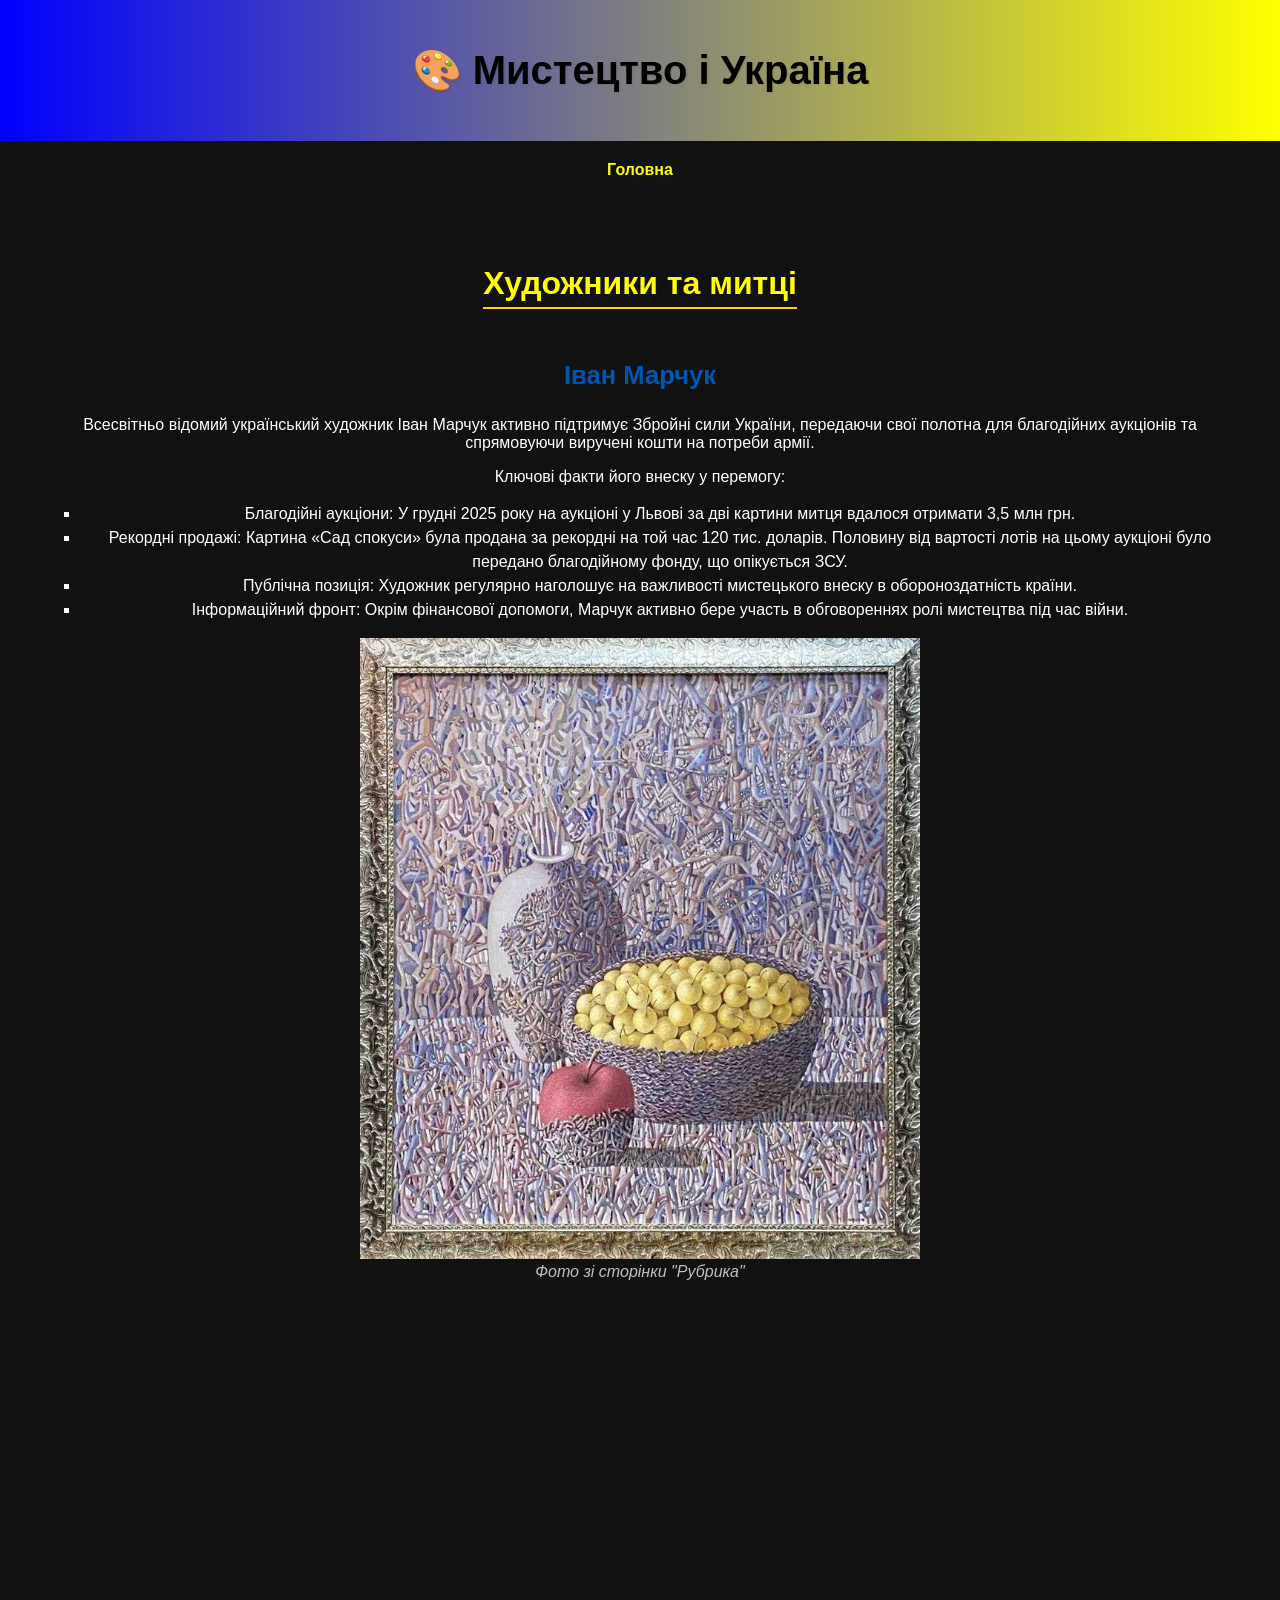
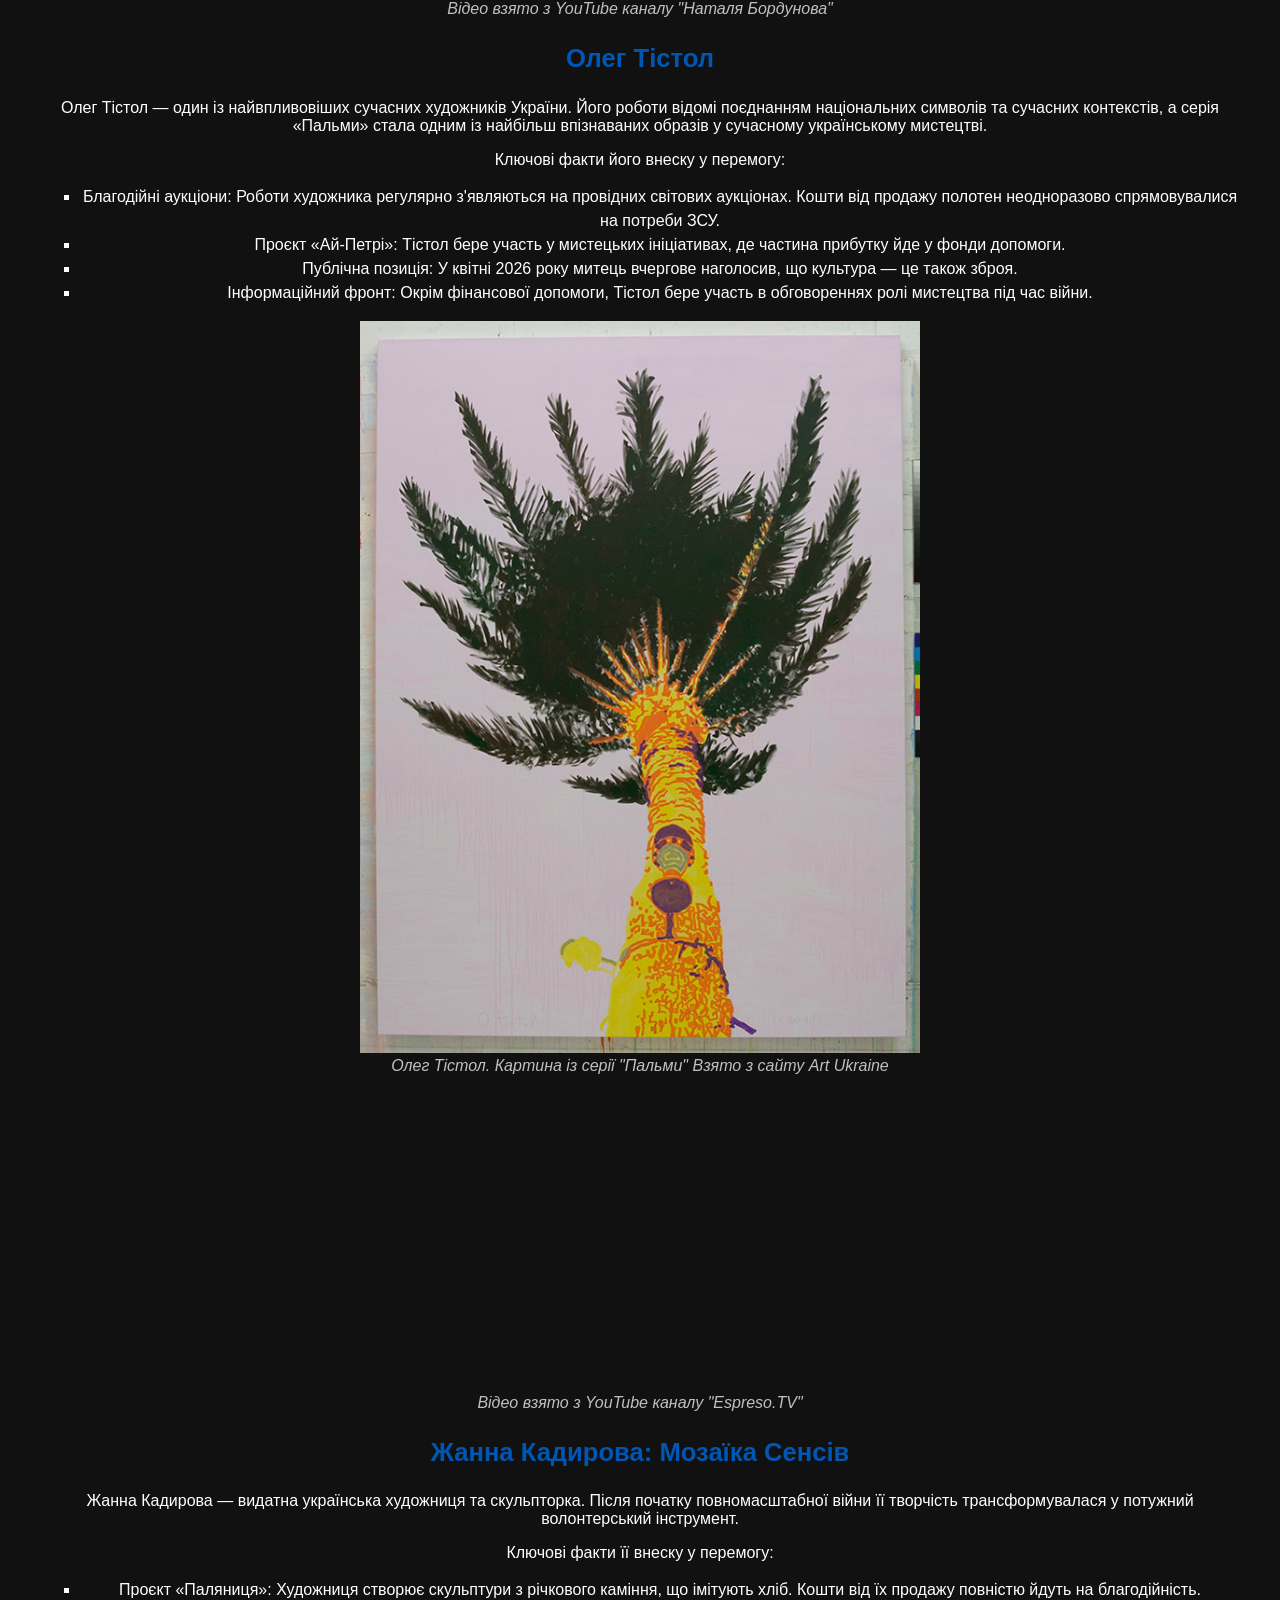
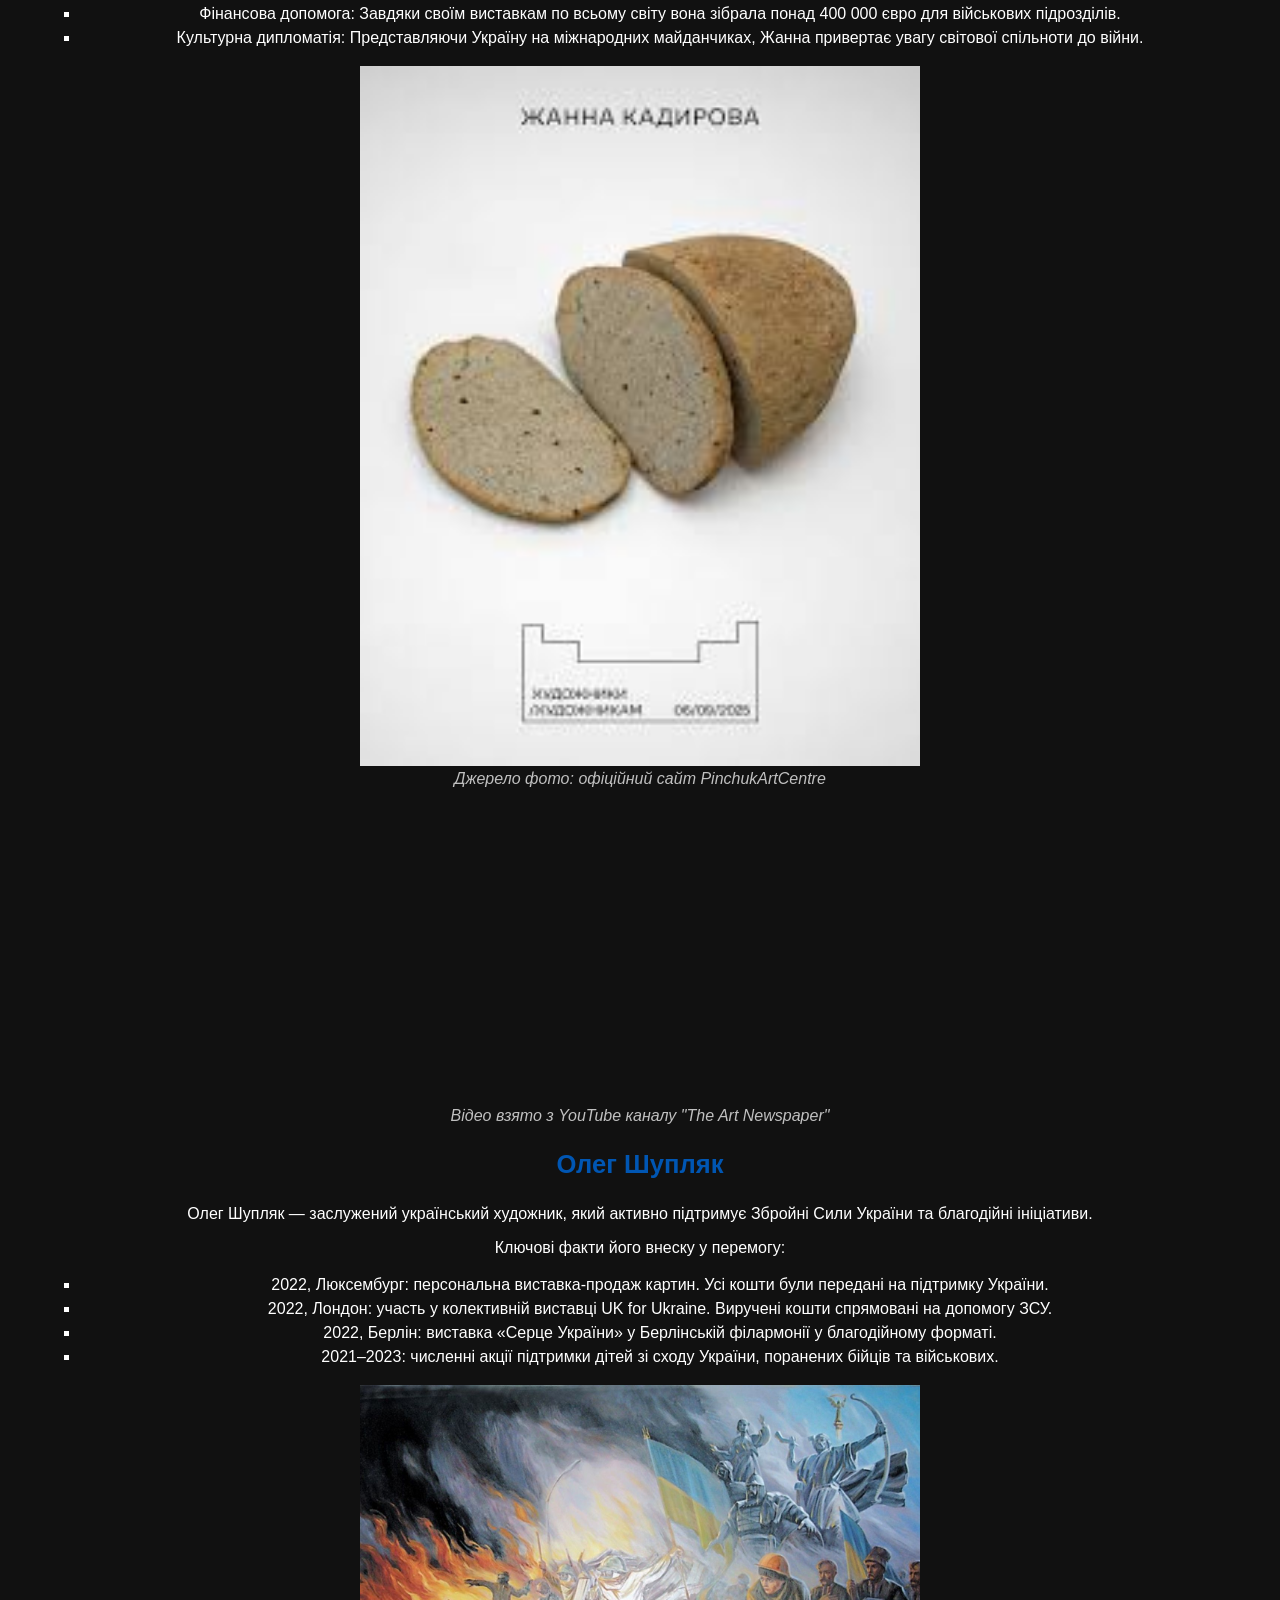
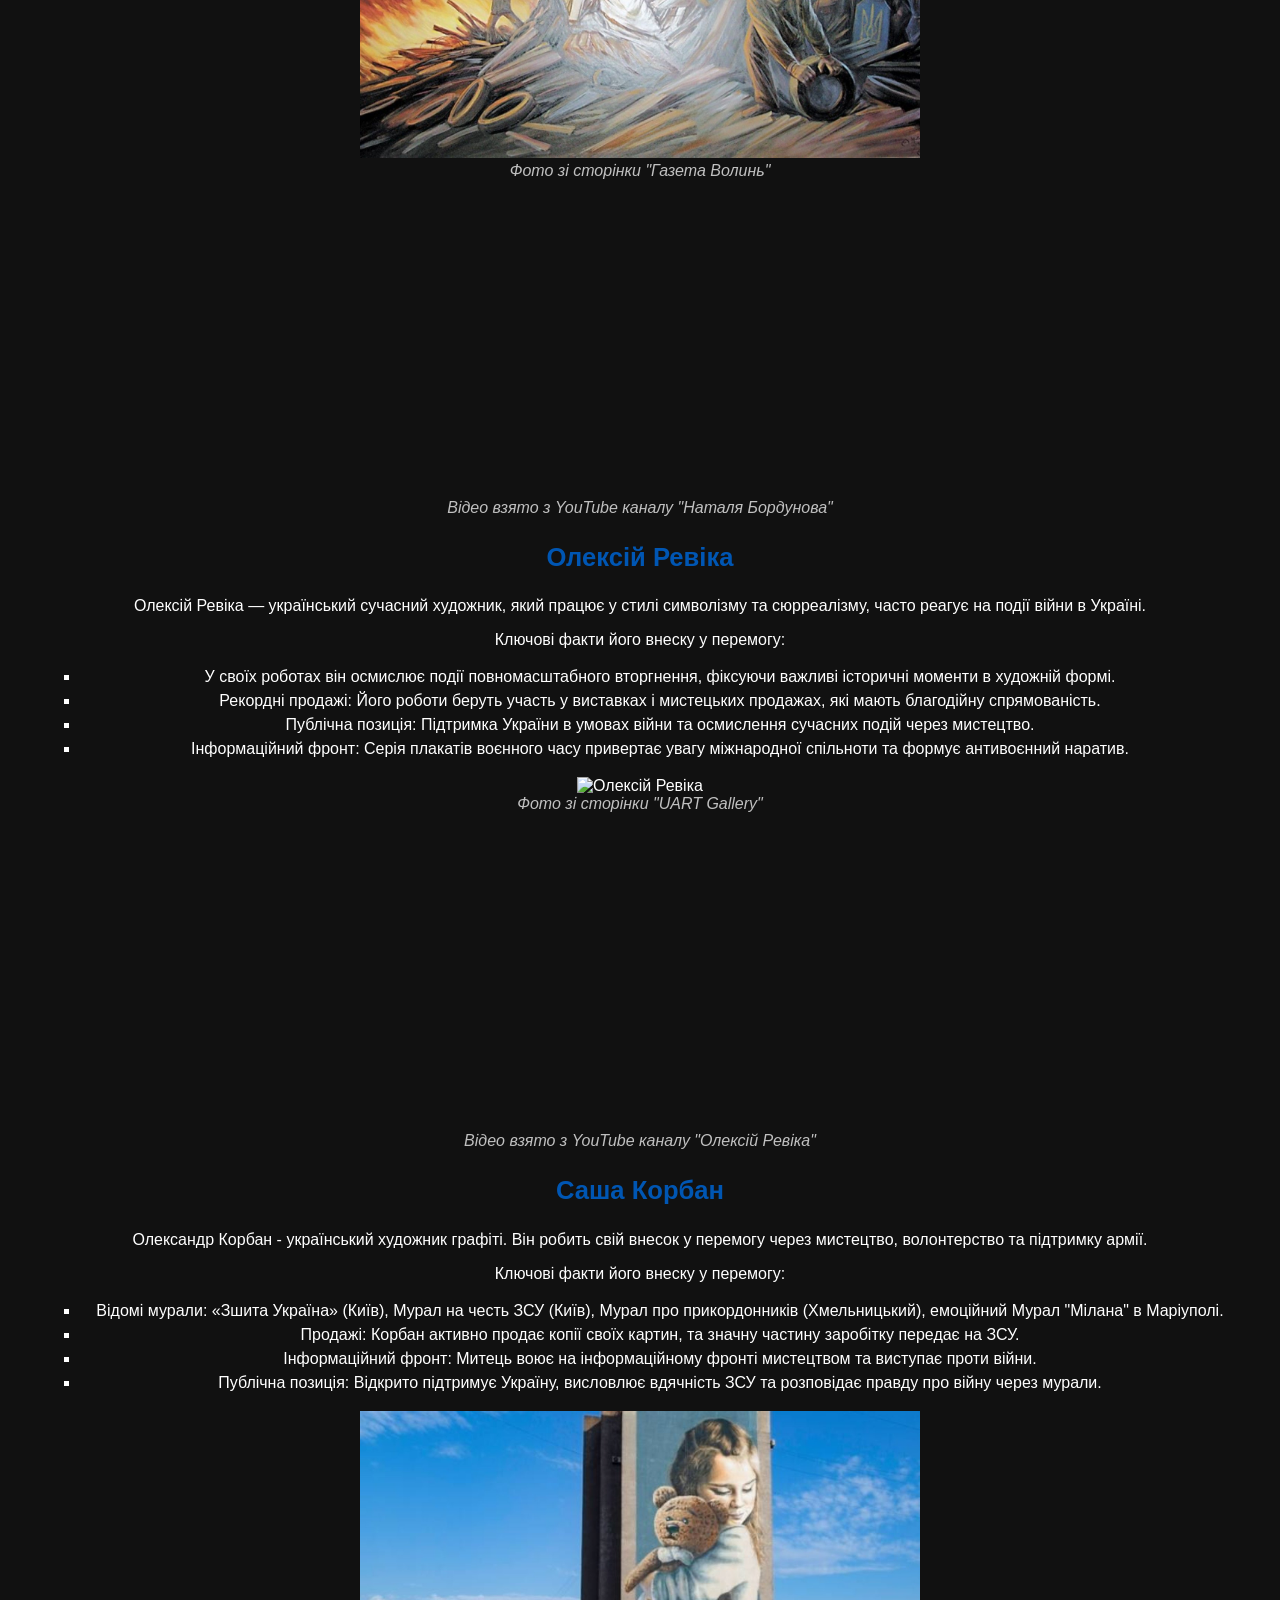
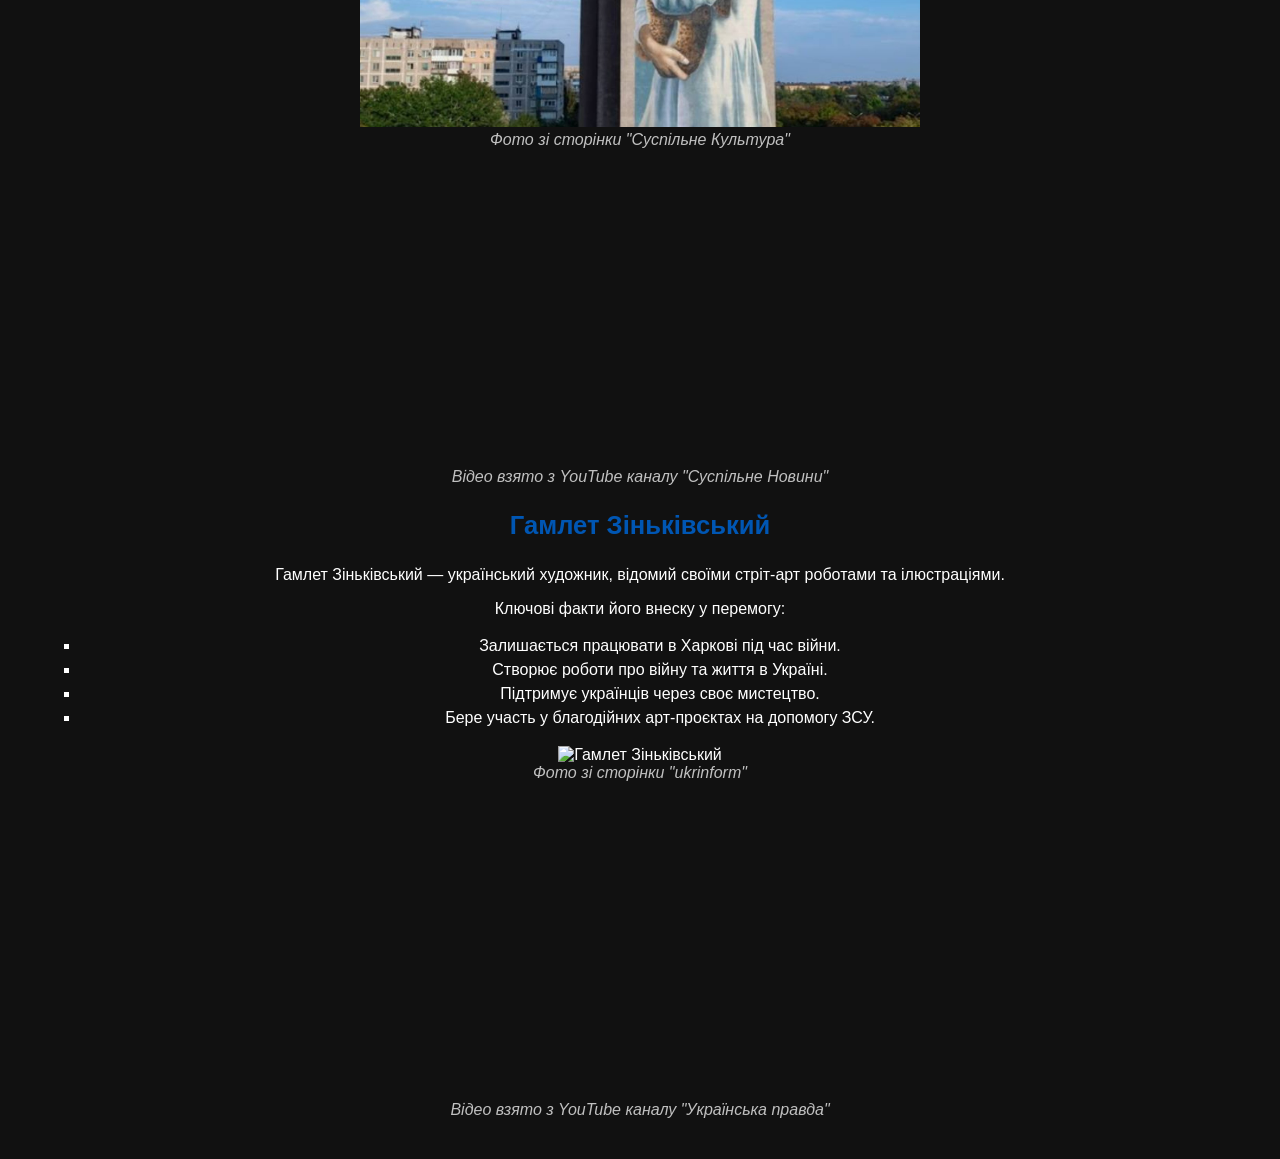
==== index2.html @ 86827c07 "Add files via upload" ====
<!DOCTYPE html>
<html lang="uk">
<head>
    <meta charset="UTF-8">
    <title>Мистецтво підтримки</title>
    <link rel="stylesheet" href="style.css">
    <style>
        h1 { font-size: 2.5em; text-align: center; }
        h2 { font-size: 2em; border-bottom: 2px solid #ffd700; padding-bottom: 5px; }
        h3 { font-size: 1.6em; color: #0056b3; }
        ul { margin-top: 5px; line-height: 1.5; }
    </style>
</head>
<body>
    <header>
        <h1>🎨 Мистецтво і Україна</h1>
    </header>
    <nav>
        <a href="index.html">Головна</a>
    </nav>
    <section class="main">
        <h2>Художники та митці</h2>
        
        <div class="card">
            <h3>Іван Марчук</h3>
            <p>Всесвітньо відомий український художник Іван Марчук активно підтримує Збройні сили України, передаючи свої полотна для благодійних аукціонів та спрямовуючи виручені кошти на потреби армії.</p>
            <p>Ключові факти його внеску у перемогу:</p>
            <ul style="list-style-type: square;">
                <li>Благодійні аукціони: У грудні 2025 року на аукціоні у Львові за дві картини митця вдалося отримати 3,5 млн грн.</li>
                <li>Рекордні продажі: Картина «Сад спокуси» була продана за рекордні на той час 120 тис. доларів. Половину від вартості лотів на цьому аукціоні було передано благодійному фонду, що опікується ЗСУ.</li>
                <li>Публічна позиція: Художник регулярно наголошує на важливості мистецького внеску в обороноздатність країни.</li>
                <li>Інформаційний фронт: Окрім фінансової допомоги, Марчук активно бере участь в обговореннях ролі мистецтва під час війни.</li>
            </ul>
            <img src="kartyna.jpg" width="560" alt="Іван Марчук">
            <div><i style="color: silver;">Фото зі сторінки "Рубрика"</i></div>
    <iframe width="560" height="315" src="https://www.youtube.com/embed/BMYIscpHI9Q?si=CCicdBDP_gSWRmIx" title="YouTube video player" frameborder="0" allow="accelerometer; autoplay; clipboard-write; encrypted-media; gyroscope; picture-in-picture; web-share" referrerpolicy="strict-origin-when-cross-origin" allowfullscreen>
   </iframe>
		<div><i style="color: silver;">Відео взято з YouTube каналу "Наталя Бордунова"</i> </div>
        </div>

        <div class="card">
            <h3>Олег Тістол</h3>
            <p>Олег Тістол — один із найвпливовіших сучасних художників України. Його роботи відомі поєднанням національних символів та сучасних контекстів, а серія «Пальми» стала одним із найбільш впізнаваних образів у сучасному українському мистецтві.</p>
            <p>Ключові факти його внеску у перемогу:</p>
            <ul style="list-style-type: square;">
                <li>Благодійні аукціони: Роботи художника регулярно з'являються на провідних світових аукціонах. Кошти від продажу полотен неодноразово спрямовувалися на потреби ЗСУ.</li>
                <li>Проєкт «Ай-Петрі»: Тістол бере участь у мистецьких ініціативах, де частина прибутку йде у фонди допомоги.</li>
                <li>Публічна позиція: У квітні 2026 року митець вчергове наголосив, що культура — це також зброя.</li>
                <li>Інформаційний фронт: Окрім фінансової допомоги, Тістол бере участь в обговореннях ролі мистецтва під час війни.</li>
            </ul>
            <img src="tistol.jpg" width="560" alt="Олег Тістол">
            <div><i style="color: silver;">Олег Тістол. Картина із серії "Пальми" Взято з сайту Art Ukraine</i></div>
<iframe width="560" height="315" 
    src="https://www.youtube.com/embed/SshxT8r8_Y8" 
    title="YouTube video player" frameborder="0" 
    allow="accelerometer; autoplay; clipboard-write; encrypted-media; gyroscope; picture-in-picture; web-share" 
    referrerpolicy="strict-origin-when-cross-origin" allowfullscreen>
    </iframe>  
    <div><i style="color: silver;">    Відео взято з YouTube каналу "Espreso.TV"</i> </div>
 </div>

        <div class="card">
            <h3>Жанна Кадирова: Мозаїка Сенсів</h3>
            <p>Жанна Кадирова — видатна українська художниця та скульпторка. Після початку повномасштабної війни її творчість трансформувалася у потужний волонтерський інструмент.</p>
            <p>Ключові факти її внеску у перемогу:</p>
            <ul style="list-style-type: square;">
                <li>Проєкт «Паляниця»: Художниця створює скульптури з річкового каміння, що імітують хліб. Кошти від їх продажу повністю йдуть на благодійність.</li>
                <li>Фінансова допомога: Завдяки своїм виставкам по всьому світу вона зібрала понад 400 000 євро для військових підрозділів.</li>
                <li>Культурна дипломатія: Представляючи Україну на міжнародних майданчиках, Жанна привертає увагу світової спільноти до війни.</li>
            </ul>
            <img src="Кадирова.jpg" width="560" alt="Жанна Кадирова">
            <div><i style="color: silver;">Джерело фото: офіційний сайт PinchukArtCentre</i></div>
<iframe width="560" height="315" src="https://www.youtube.com/embed/zn3RTVu66Bo" frameborder="0" allowfullscreen></iframe>
            <div><i style="color: silver;">Відео взято з YouTube каналу "The Art Newspaper"</i></div>
        </div>

        <div class="card">
            <h3>Олег Шупляк</h3>
            <p>Олег Шупляк — заслужений український художник, який активно підтримує Збройні Сили України та благодійні ініціативи.</p>
            <p>Ключові факти його внеску у перемогу:</p>
            <ul style="list-style-type: square;">
                <li>2022, Люксембург: персональна виставка-продаж картин. Усі кошти були передані на підтримку України.</li>
                <li>2022, Лондон: участь у колективній виставці UK for Ukraine. Виручені кошти спрямовані на допомогу ЗСУ.</li>
                <li>2022, Берлін: виставка «Серце України» у Берлінській філармонії у благодійному форматі.</li>
                <li>2021–2023: численні акції підтримки дітей зі сходу України, поранених бійців та військових.</li>
            </ul>
            <img src="Шупляк.jpg" width="560" alt="Олег Шупляк">
            <div><i style="color: silver;">Фото зі сторінки "Газета Волинь"</i></div>
<iframe width="560" height="315" src="https://www.youtube.com/embed/RTswxEAPKWA?si=Jz_YCH6DJeSrZuLe" title="YouTube video player" frameborder="0" allow="accelerometer; autoplay; clipboard-write; encrypted-media; gyroscope; picture-in-picture; web-share" referrerpolicy="strict-origin-when-cross-origin" allowfullscreen></iframe>            <div><i style="color: silver;">Відео взято з YouTube каналу "Наталя Бордунова"</i></div>
        </div>

        <div class="card">
            <h3>Олексій Ревіка</h3>
            <p>Олексій Ревіка — український сучасний художник, який працює у стилі символізму та сюрреалізму, часто реагує на події війни в Україні.</p>
            <p>Ключові факти його внеску у перемогу:</p>
            <ul style="list-style-type: square;">
                <li>У своїх роботах він осмислює події повномасштабного вторгнення, фіксуючи важливі історичні моменти в художній формі.</li>
                <li>Рекордні продажі: Його роботи беруть участь у виставках і мистецьких продажах, які мають благодійну спрямованість.</li>
                <li>Публічна позиція: Підтримка України в умовах війни та осмислення сучасних подій через мистецтво.</li>
                <li>Інформаційний фронт: Серія плакатів воєнного часу привертає увагу міжнародної спільноти та формує антивоєнний наратив.</li>
            </ul>
            <img src="" width="560" alt="Олексій Ревіка">
            <div><i style="color: silver;">Фото зі сторінки "UART Gallery"</i></div>
<iframe width="560" height="315" src="https://www.youtube.com/embed/TZndbDyqoAg?si=-Bk83ERLIy0rO6nt" title="YouTube video player" frameborder="0" allow="accelerometer; autoplay; clipboard-write; encrypted-media; gyroscope; picture-in-picture; web-share" referrerpolicy="strict-origin-when-cross-origin" allowfullscreen></iframe>

            <div><i style="color: silver;">Відео взято з YouTube каналу "Олексій Ревіка"</i></div>
        </div>

        <div class="card">
            <h3>Саша Корбан</h3>
            <p>Олександр Корбан - український художник графіті. Він робить свій внесок у перемогу через мистецтво, волонтерство та підтримку армії.</p>
            <p>Ключові факти його внеску у перемогу:</p>
            <ul style="list-style-type: square;">
                <li>Відомі мурали: «Зшита Україна» (Київ), Мурал на честь ЗСУ (Київ), Мурал про прикордонників (Хмельницький), емоційний Мурал "Мілана" в Маріуполі.</li>
                <li>Продажі: Корбан активно продає копії своїх картин, та значну частину заробітку передає на ЗСУ.</li>
                <li>Інформаційний фронт: Митець воює на інформаційному фронті мистецтвом та виступає проти війни.</li>
                <li>Публічна позиція: Відкрито підтримує Україну, висловлює вдячність ЗСУ та розповідає правду про війну через мурали.</li>
            </ul>
            <img src="Мурал _Мілана_.jpg" width="560" alt="Саша Корбан">
            <div><i style="color: silver;">Фото зі сторінки "Суспільне Культура"</i></div>
<iframe width="560" height="315" src="https://www.youtube.com/embed/cb0F1r_5K00?si=nLbax4uD5e3cUOVU" title="YouTube video player" frameborder="0" allow="accelerometer; autoplay; clipboard-write; encrypted-media; gyroscope; picture-in-picture; web-share" referrerpolicy="strict-origin-when-cross-origin" allowfullscreen></iframe>            
<div><i style="color: silver;">Відео взято з YouTube каналу "Суспільне Новини"</i></div>
        </div>

        <div class="card">
            <h3>Гамлет Зіньківський</h3>
            <p>Гамлет Зіньківський — український художник, відомий своїми стріт-арт роботами та ілюстраціями.</p>
            <p>Ключові факти його внеску у перемогу:</p>
            <ul style="list-style-type: square;">
                <li>Залишається працювати в Харкові під час війни.</li>
                <li>Створює роботи про війну та життя в Україні.</li>
                <li>Підтримує українців через своє мистецтво.</li>
                <li>Бере участь у благодійних арт-проєктах на допомогу ЗСУ.</li>
            </ul>
            <img src="" width="560" alt="Гамлет Зіньківський">
            <div><i style="color: silver;">Фото зі сторінки "ukrinform"</i></div>
<iframe width="560" height="315" src="https://www.youtube.com/embed/Yk5El9lDKQ8?si=5Q14MYbIegNIA6L_" title="YouTube video player" frameborder="0" allow="accelerometer; autoplay; clipboard-write; encrypted-media; gyroscope; picture-in-picture; web-share" referrerpolicy="strict-origin-when-cross-origin" allowfullscreen></iframe> 
<div><i style="color: silver;">Відео взято з YouTube каналу "Українська правда"</i></div>
</div>
    </section>
</body>
</html>
---- style.css ----
h1 { font-size: 2.8em; color: black; text-align: center; text-shadow: 1px 1px 2px rgba(0,0,0,0.1); }
h2 { font-size: 2.2em; color: yellow; border-bottom: 3px solid yellow; padding-bottom: 5px; display: inline-block; }
body {
    font-family: Arial, sans-serif;
    margin: 0;
    background: #111;
    color: white;
    text-align: center;
}

header {
    background: linear-gradient(90deg, blue, yellow);
    padding: 20px;
}

nav {
    margin: 20px;
}

nav a {
    color: yellow;
    margin: 10px;
    text-decoration: none;
    font-weight: bold;
}

nav a:hover {
    color: white;
}

.main {
    padding: 40px;
}

button {
    padding: 15px 30px;
    background: yellow;
    border: none;
    border-radius: 10px;
    font-size: 18px;
    cursor: pointer;
    transition: 0.3s;
}

button:hover {
    background: orange;
    transform: scale(1.1);
}

footer {
    margin-top: 50px;
    padding: 10px;
    background: #222;
}
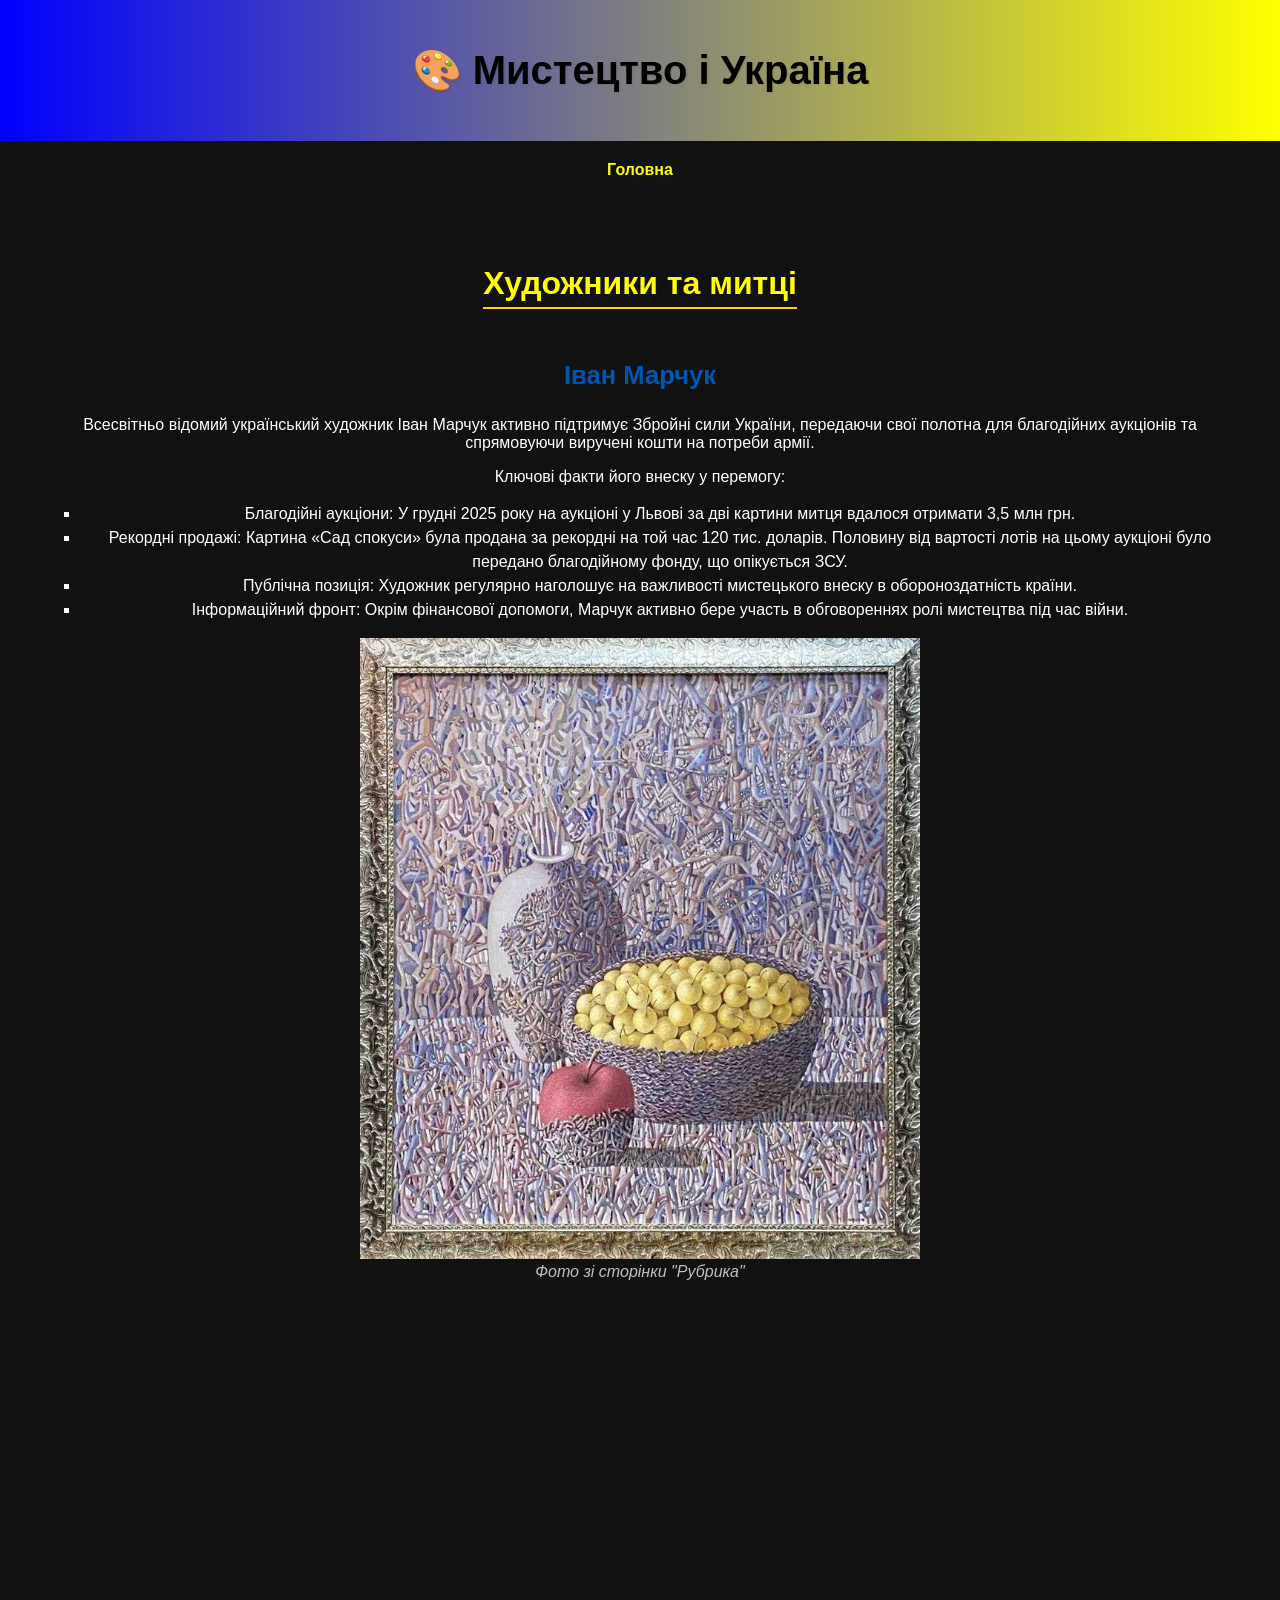
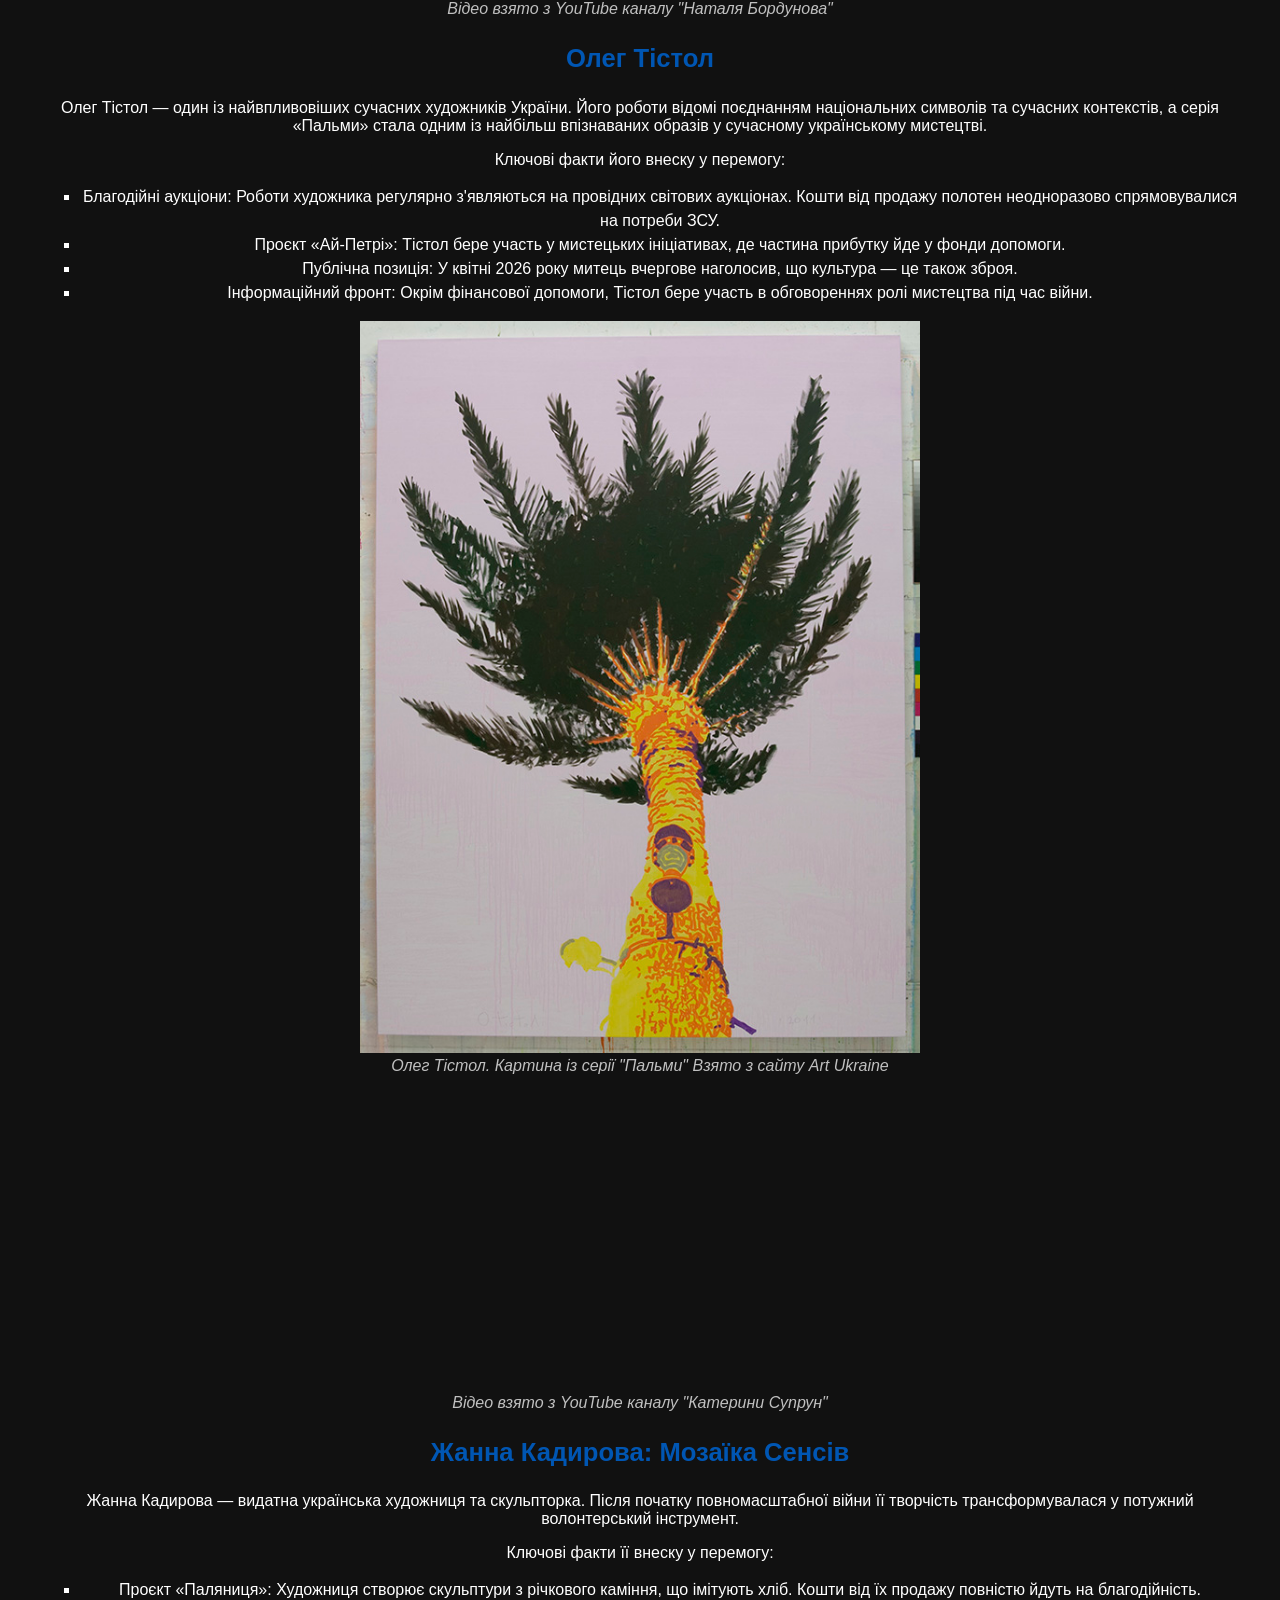
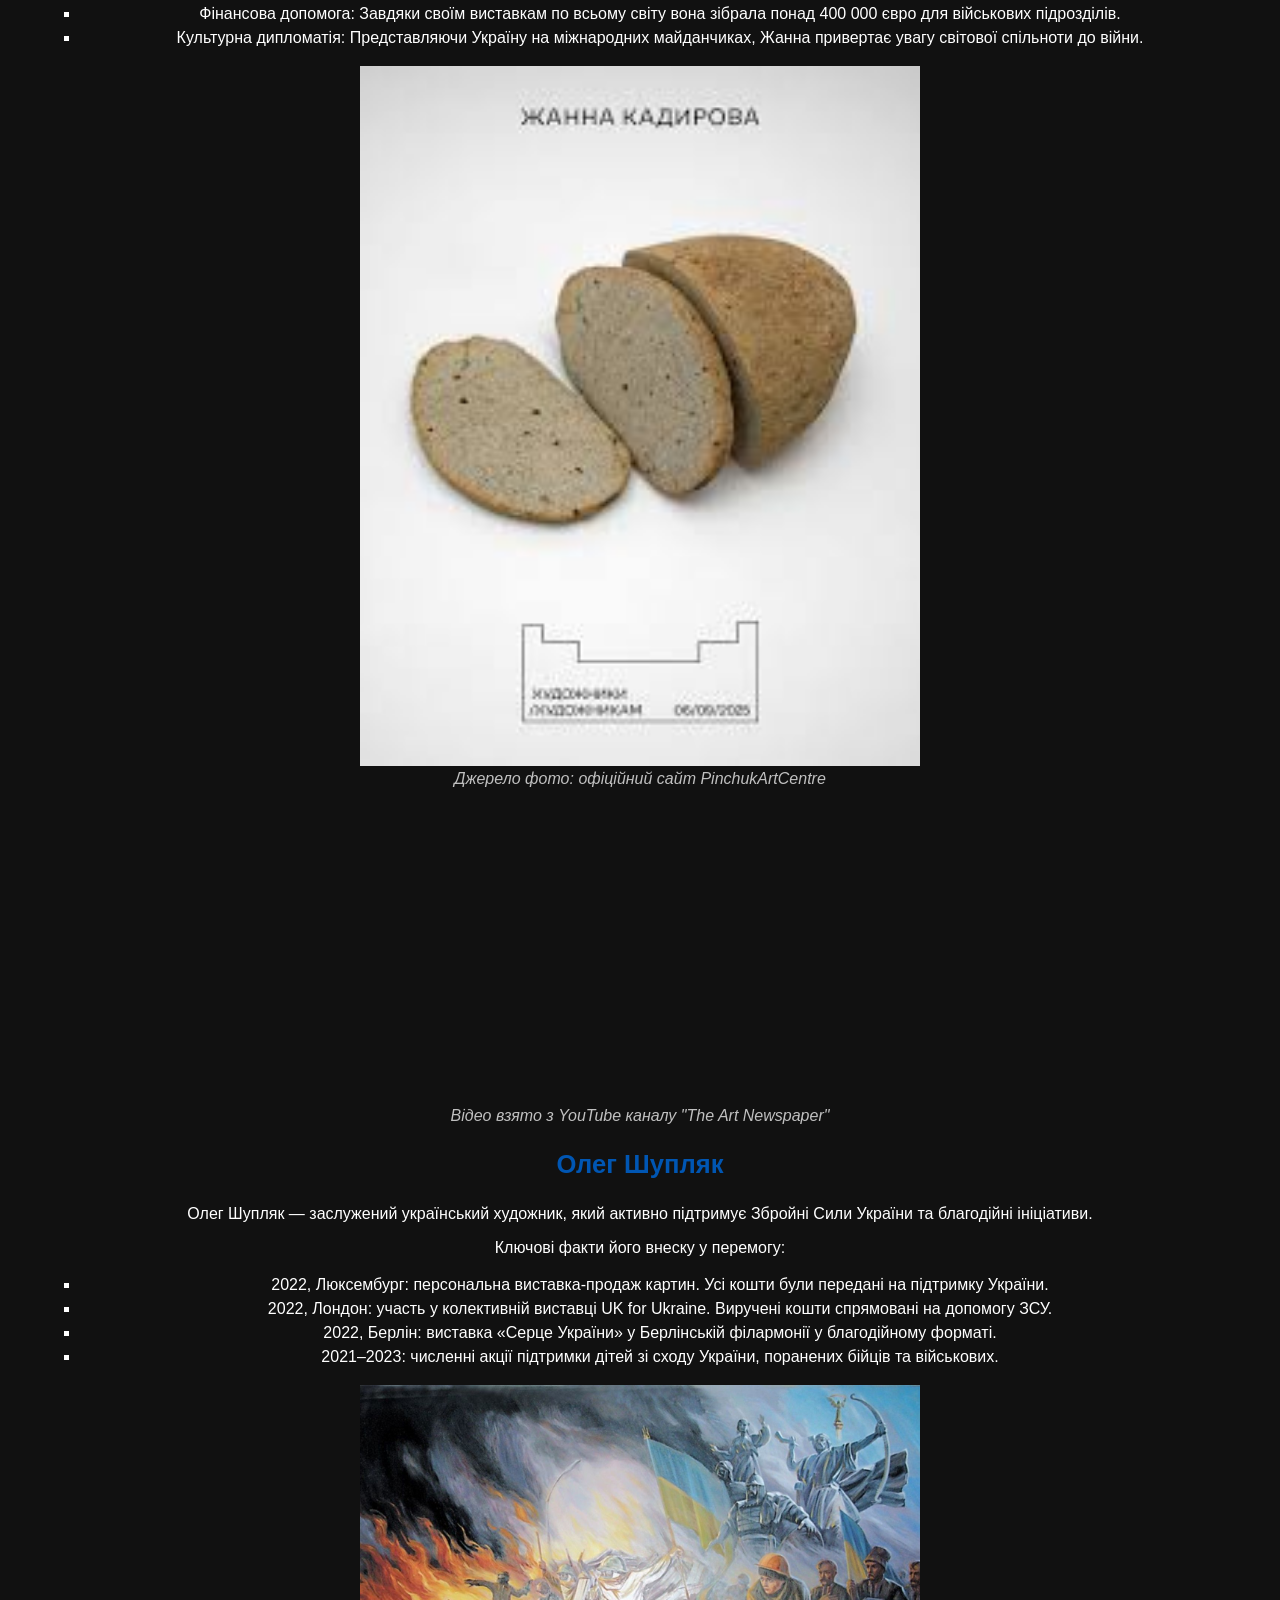
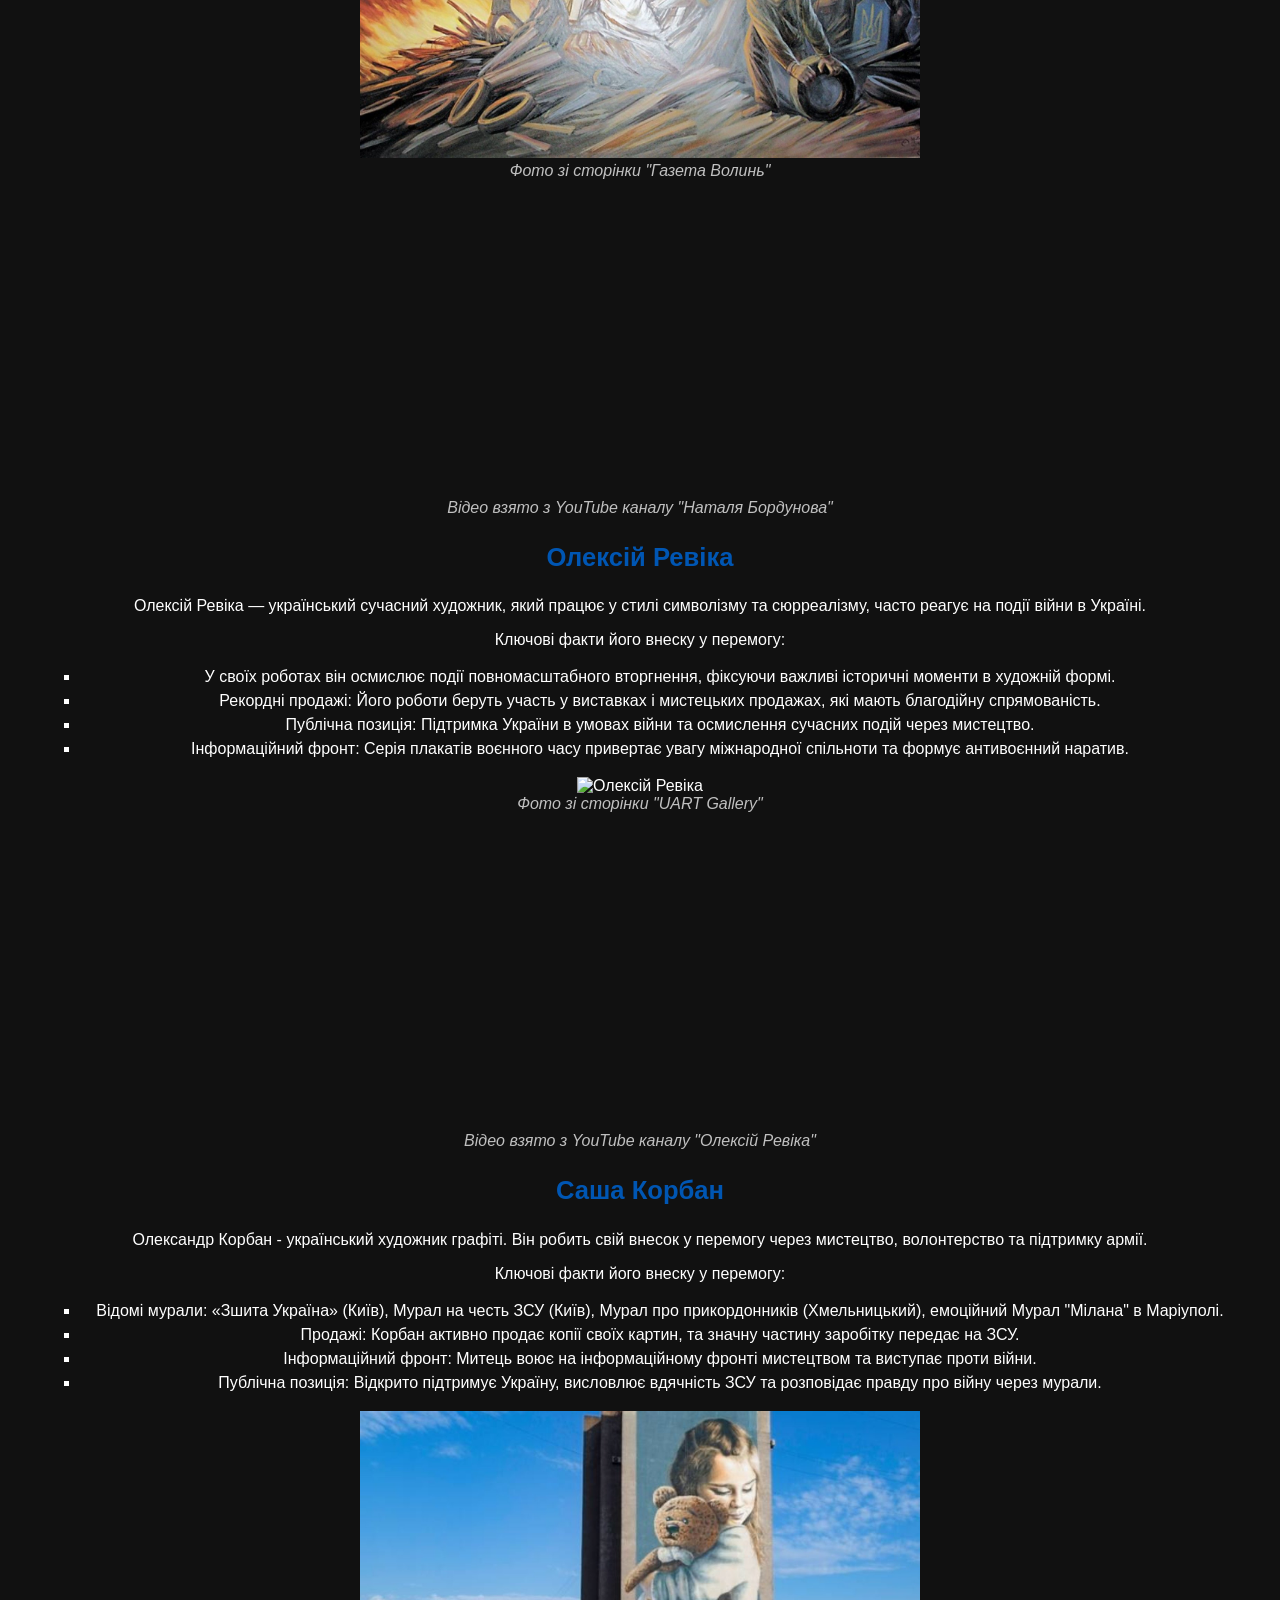
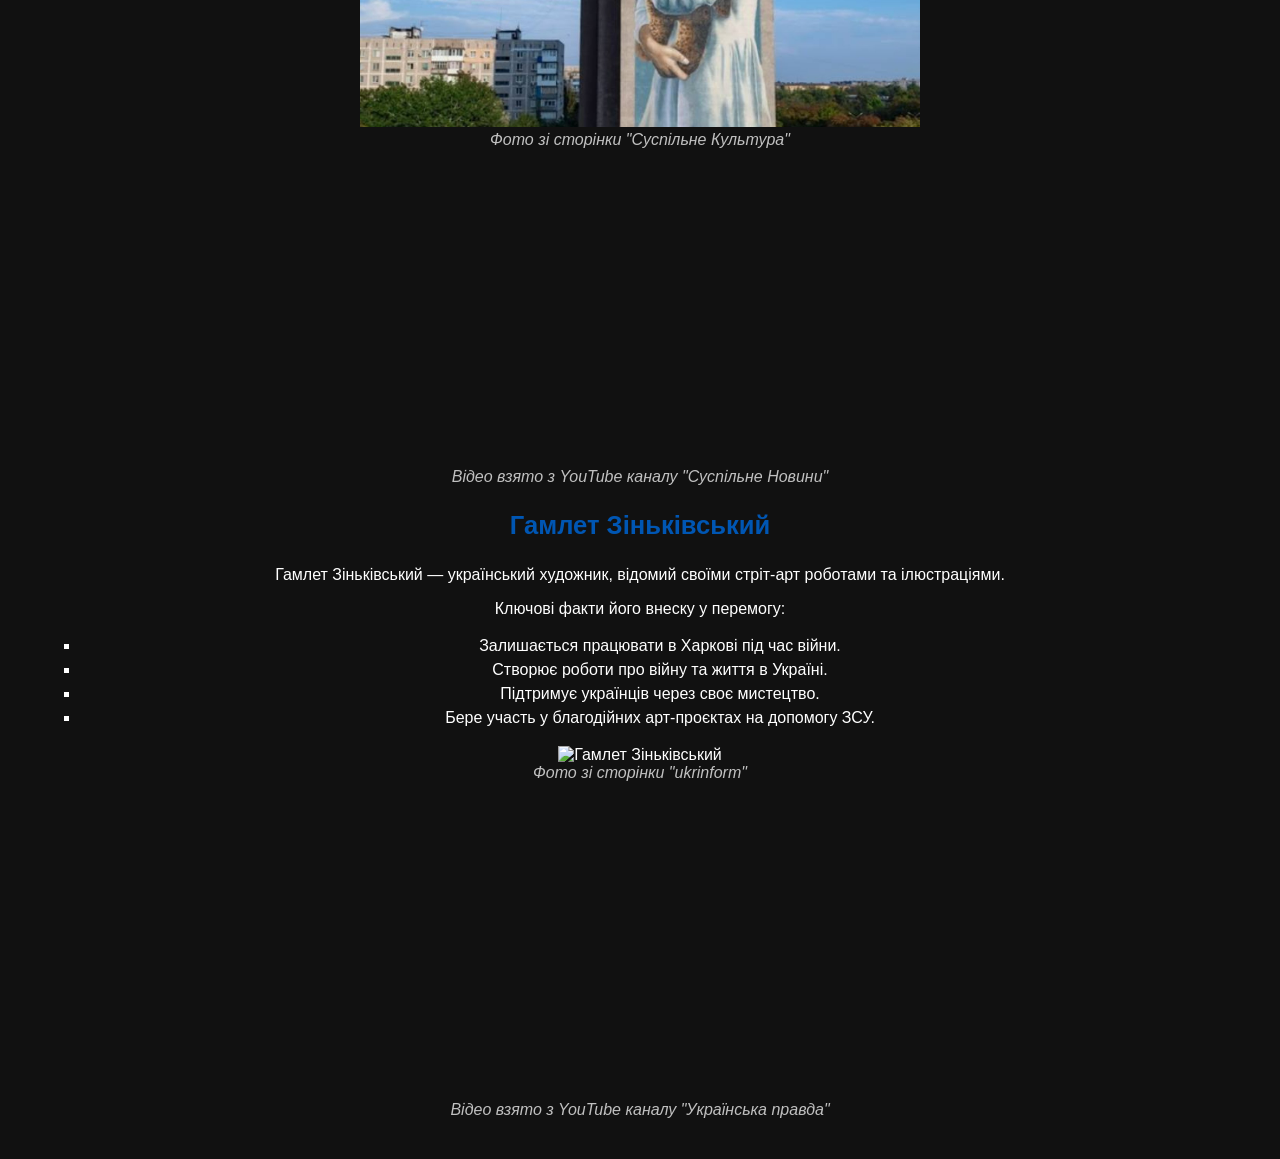
==== commit 2d37efb3: "Update index2.html" ====
--- a/index2.html
+++ b/index2.html
@@ -50,13 +50,8 @@
             </ul>
             <img src="tistol.jpg" width="560" alt="Олег Тістол">
             <div><i style="color: silver;">Олег Тістол. Картина із серії "Пальми" Взято з сайту Art Ukraine</i></div>
-<iframe width="560" height="315" 
-    src="https://www.youtube.com/embed/SshxT8r8_Y8" 
-    title="YouTube video player" frameborder="0" 
-    allow="accelerometer; autoplay; clipboard-write; encrypted-media; gyroscope; picture-in-picture; web-share" 
-    referrerpolicy="strict-origin-when-cross-origin" allowfullscreen>
-    </iframe>  
-    <div><i style="color: silver;">    Відео взято з YouTube каналу "Espreso.TV"</i> </div>
+<iframe width="560" height="315" src="https://www.youtube.com/embed/1bSRaP2Hvyk?si=6o_TLuiMW8gpNex7" title="YouTube video player" frameborder="0" allow="accelerometer; autoplay; clipboard-write; encrypted-media; gyroscope; picture-in-picture; web-share" referrerpolicy="strict-origin-when-cross-origin" allowfullscreen></iframe>
+			<div><i style="color: silver;">    Відео взято з YouTube каналу "Катерини Супрун"</i> </div>
  </div>
 
         <div class="card">
@@ -139,4 +134,4 @@
 </div>
     </section>
 </body>
-</html>+</html>
